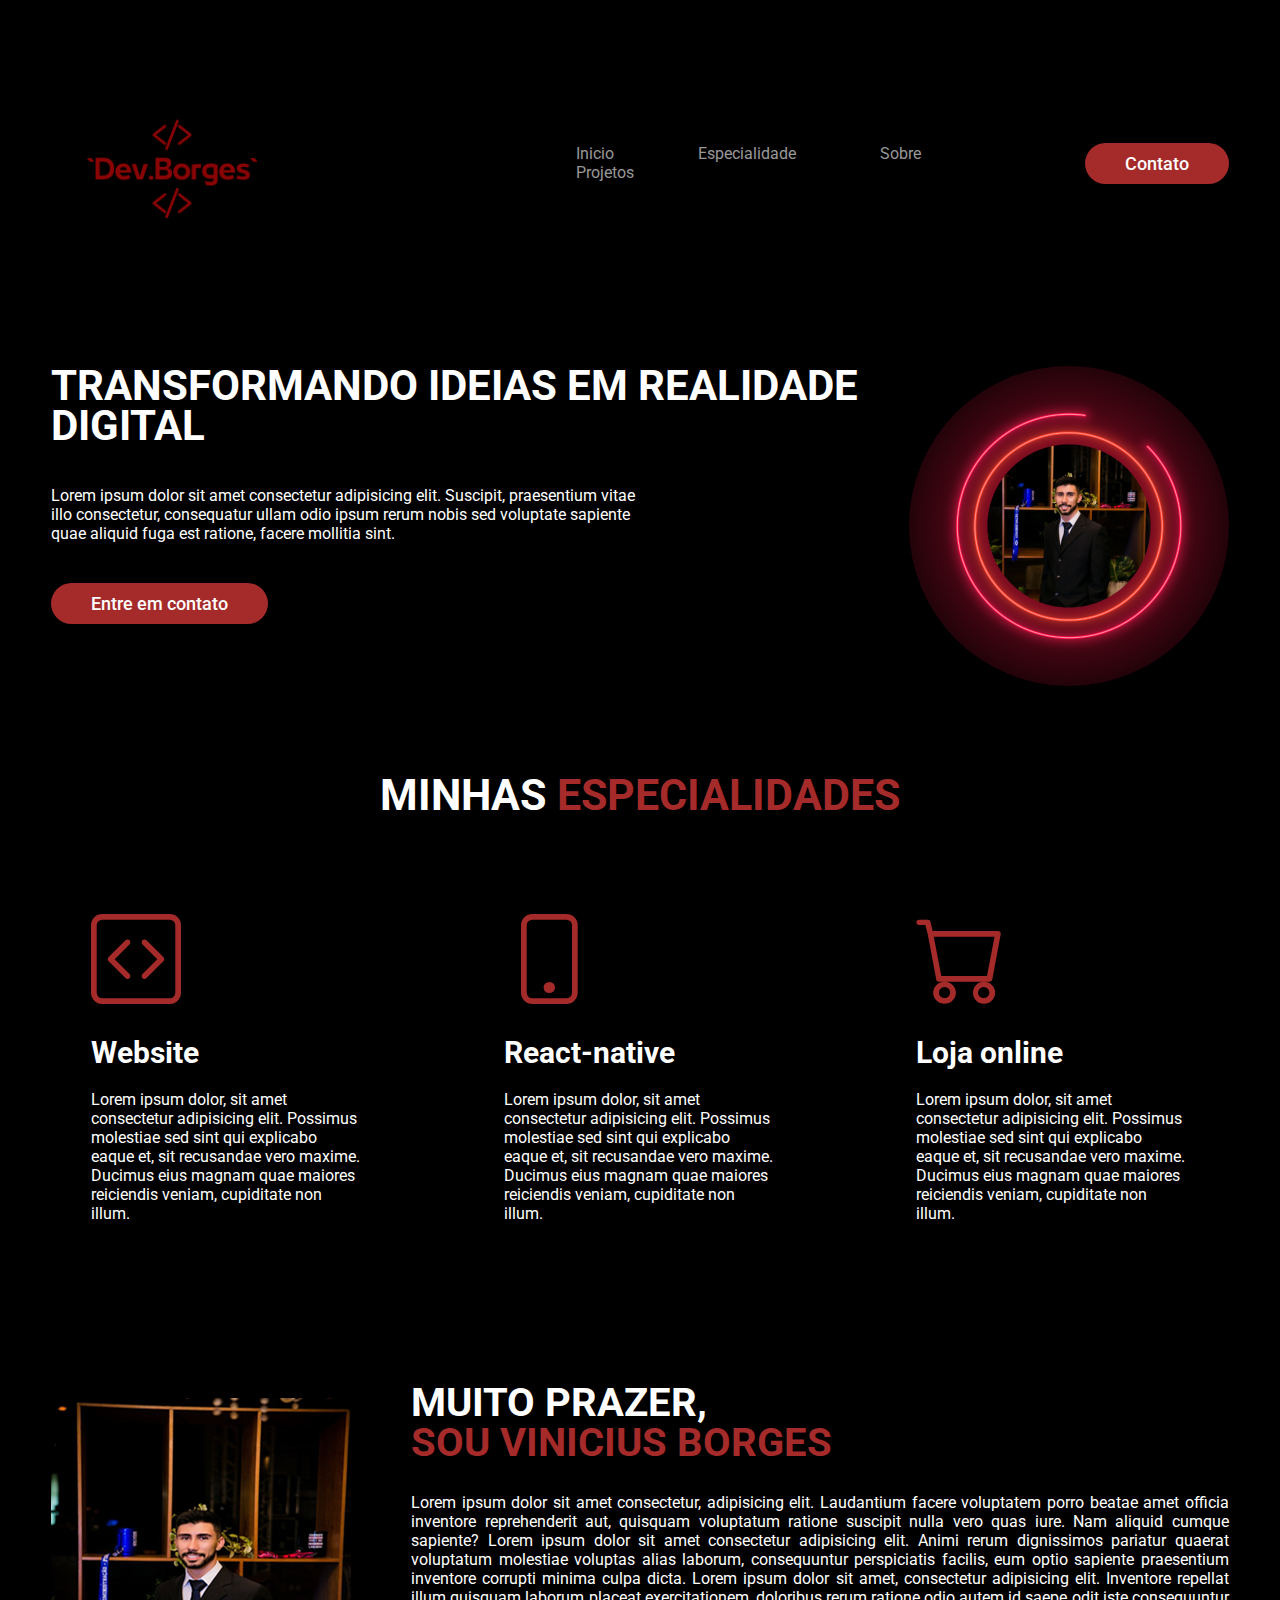
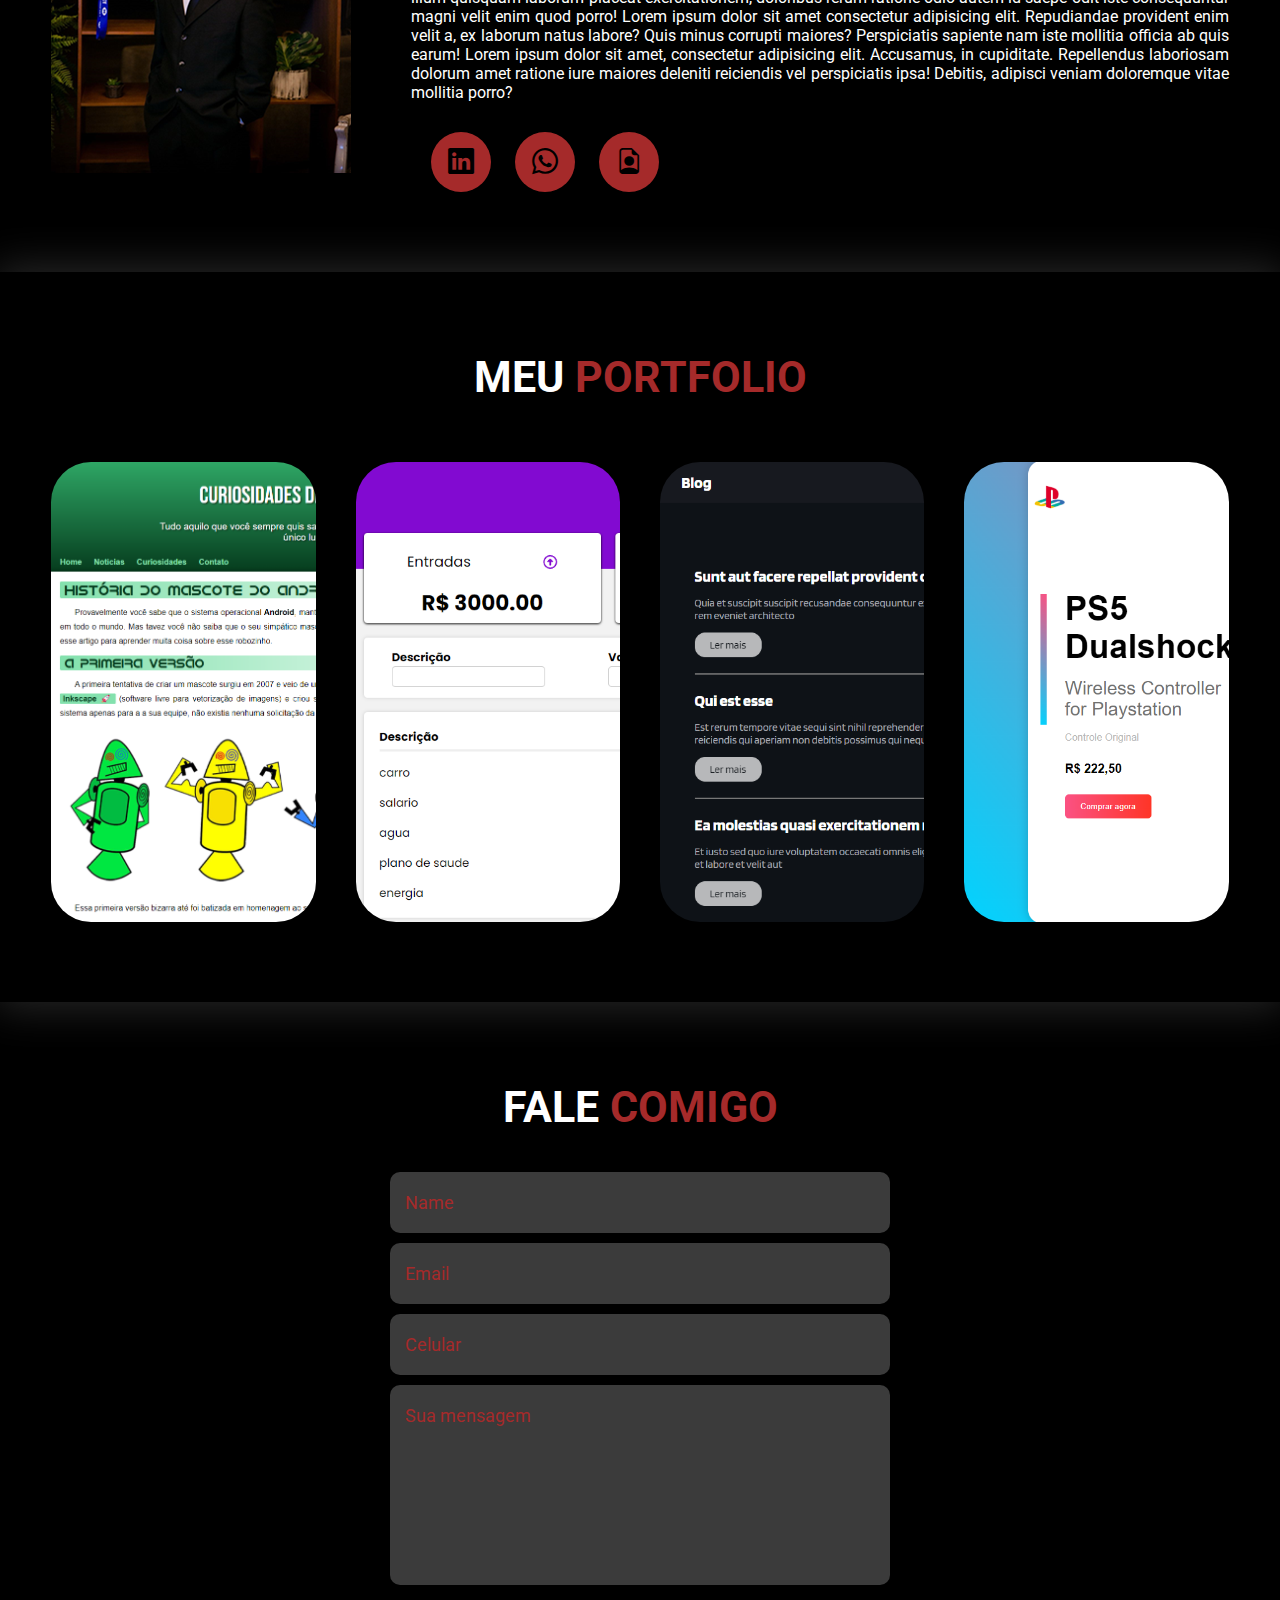
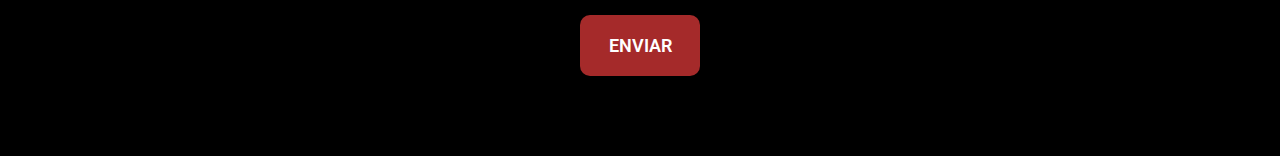
==== index.html @ f1cf3e7f "projeto finalizado" ====
<!DOCTYPE html>
<html lang="pt-br">

<head>
    <meta charset="UTF-8">
    <meta name="viewport" content="width=device-width, initial-scale=1.0">
    <link rel="preconnect" href="https://fonts.googleapis.com">
    <link rel="preconnect" href="https://fonts.gstatic.com" crossorigin>
    <link href="https://fonts.googleapis.com/css2?family=Roboto:wght@300;400;700&display=swap" rel="stylesheet">
    <link rel="stylesheet" href="style.css">
    <link rel="stylesheet" href="https://cdn.jsdelivr.net/npm/bootstrap-icons@1.11.3/font/bootstrap-icons.min.css">
    <title>Portfolio</title>
</head>

<body>
    <header>
        <div class="interface">
            <div class="logo">
                <img class="img-logo" src="src/imagens/Dev.Borges.png" alt="logo">
            </div>
            <nav class="menu-desktop">
                <ul>
                    <li><a href="#">Inicio</a></li>
                    <li><a href="#">Especialidade</a></li>
                    <li><a href="#">Sobre</a></li>
                    <li><a href="#">Projetos</a></li>
                </ul>
            </nav>
            <div class="btn-contato">
                <a href="#">
                    <button>Contato</button>
                </a>
            </div>
        </div>
    </header>
    <main>
        <section class="topo-do-site">
            <div class="interface">
                <div class="flex">
                    <div class="txt-topo-site">
                        <h1> TRANSFORMANDO IDEIAS EM REALIDADE DIGITAL</h1>
                        <P>Lorem ipsum dolor sit amet consectetur adipisicing elit. Suscipit, praesentium vitae illo
                            consectetur, consequatur ullam odio ipsum rerum nobis sed voluptate sapiente quae aliquid
                            fuga est ratione, facere mollitia sint.</P>
                        <div class="btn-contato">
                            <a href="#">
                                <button>Entre em contato</button>
                            </a>
                        </div>
                    </div>
                    <div class="img-topo-site">
                        <img src="src/imagens/Dark Red Neon Futuristic Instagram Profile Picture.png" alt="">
                    </div>
                </div>
            </div>
        </section>
        <section class="especialidades">
            <div class="interface">
                <h2 class="titulo">MINHAS <span>ESPECIALIDADES</span></h2>
                <div class="flex">
                    <div class="especialidades-box">
                        <i class="bi bi-code-square"></i>
                        <h3>Website</h3>
                        <p>Lorem ipsum dolor, sit amet consectetur adipisicing elit. Possimus molestiae sed sint qui
                            explicabo eaque et, sit recusandae vero maxime. Ducimus eius magnam quae maiores reiciendis
                            veniam, cupiditate non illum.</p>
                    </div>

                    <div class="especialidades-box">
                        <i class="bi bi-phone"></i>
                        <h3>React-native</h3>
                        <p>Lorem ipsum dolor, sit amet consectetur adipisicing elit. Possimus molestiae sed sint qui
                            explicabo eaque et, sit recusandae vero maxime. Ducimus eius magnam quae maiores reiciendis
                            veniam, cupiditate non illum.</p>
                    </div>

                    <div class="especialidades-box">
                        <i class="bi bi-cart"></i>
                        <h3>Loja online</h3>
                        <p>Lorem ipsum dolor, sit amet consectetur adipisicing elit. Possimus molestiae sed sint qui
                            explicabo eaque et, sit recusandae vero maxime. Ducimus eius magnam quae maiores reiciendis
                            veniam, cupiditate non illum.</p>
                    </div>


                </div>
            </div>
        </section>
        <section class="sobre">
            <div class="interface">
                <div class="flex">
                    <div class="img-sobre">
                        <img class="sobre-img" src="src/imagens/vinicius-pequeno.png" alt="">
                    </div>
                    <div class="txt-sobre">
                        <h2>MUITO PRAZER, <span>SOU VINICIUS BORGES</span></h2>
                        <p>Lorem ipsum dolor sit amet consectetur, adipisicing elit. Laudantium facere voluptatem porro
                            beatae amet officia inventore reprehenderit aut, quisquam voluptatum ratione suscipit nulla
                            vero quas iure. Nam aliquid cumque sapiente? Lorem ipsum dolor sit amet consectetur
                            adipisicing elit. Animi rerum dignissimos pariatur quaerat voluptatum molestiae voluptas
                            alias laborum, consequuntur perspiciatis facilis, eum optio sapiente praesentium inventore
                            corrupti minima culpa dicta. Lorem ipsum dolor sit amet, consectetur adipisicing elit.
                            Inventore repellat illum quisquam laborum placeat exercitationem, doloribus rerum ratione
                            odio autem id saepe odit iste consequuntur magni velit enim quod porro! Lorem ipsum dolor
                            sit amet consectetur adipisicing elit. Repudiandae provident enim velit a, ex laborum natus
                            labore? Quis minus corrupti maiores? Perspiciatis sapiente nam iste mollitia officia ab quis
                            earum! Lorem ipsum dolor sit amet, consectetur adipisicing elit. Accusamus, in cupiditate.
                            Repellendus laboriosam dolorum amet ratione iure maiores deleniti reiciendis vel
                            perspiciatis ipsa! Debitis, adipisci veniam doloremque vitae mollitia porro?</p>
                        <div class="btn-social">
                            <a href="#"><button><i class="bi bi-linkedin"></i></button></a>
                            <a href="#"><button><i class="bi bi-whatsapp"></i></button></a>
                            <a href="#"><button><i class="bi bi-file-earmark-person"></i></button></a>
                        </div>
                    </div>
                </div>
            </div>
        </section>
        <section class="Portfolio">
            <div class="interface">
                <h2 class="titulo">MEU <span>PORTFOLIO</span></h2>
                <div class="flex">
                    <div class="img-port" style="background-image: url(src/imagens/android.png);">
                        <div class="overlay">projeto 1</div>
                    </div>
                    <div class="img-port" style="background-image: url(src/imagens/nuh-finanças.png);">
                        <div class="overlay">projeto 2</div>
                    </div>
                    <div class="img-port" style="background-image: url(src/imagens/blog.png);">
                        <div class="overlay">projeto 3</div>
                    </div>
                    <div class="img-port" style="background-image: url(src/imagens/ps5.png);">
                        <div class="overlay">projeto 4</div>
                    </div>
                </div>
            </div>
        </section>
        <section class="formulario">
            <div class="interface">
                <h2 class="titulo">FALE <span>COMIGO</span></h2>
                <form action="">
                    <input type="text" name="" id="" placeholder="Name" required>
                    <input type="text" name="" id="" placeholder="Email">
                    <input type="text" name="" id="" placeholder="Celular"required>
                    <textarea name="" id="" placeholder="Sua mensagem"></textarea>
                    <div class="btn-enviar"><input type="submit" value="ENVIAR"></div>
                </form>
            </div>
        </section>


    </main>
</body>

</html>
---- style.css ----
*{
    margin: 0;
    padding: 0;
    box-sizing: border-box;
    font-family: "Roboto", sans-serif;

}
body{
    background-color: black;
    height: 100vh;

}
.interface{
    max-width: 1280px;
    margin: 0 auto;
}
.flex{
    display: flex;
}
header{
    padding: 40px 4%;
}

header > .interface{
    display: flex;
    align-items: center;
    justify-content: space-between;
}

header a{
    color: rgb(152, 152, 152);
    text-decoration: none;
    display: inline-block;
    transition: .2s;
    
}
header a:hover{
    color: brown;
    transform: scale(1.10);
}

header nav ul{
    list-style-type: none;
}
header nav ul li{
    display: inline-block;
    padding: 0 40px;
}
.btn-contato button{
    padding: 10px 40px ;
    font-size: 18px;
    font-weight: 500;
    background-color: brown;
    border: none;
    color: white;
    border-radius: 30px;
    cursor: pointer;
    transition: .2s;
}
.btn-contato button:hover{
    box-shadow: 0px 0px 8px rgba(165, 42, 42, 0.722);
    transform: scale(1.10);
}
.img-logo{
    width: 50%;
    height: 50%;
}
h2.titulo{
    color: white;
    font-size: 43px;
    text-align: center;

}
h2.titulo span{
    color: brown;
}
section.topo-do-site{
    padding: 40px 4%;

}
.topo-do-site .txt-topo-site .flex{
    align-items: center;
    justify-content: center;
    gap: 90px;
  
}
.topo-do-site h1{
    color: white;
    font-size: 42px;
    line-height: 40px;
}
.topo-do-site h1:hover{
    color: rgba(165, 42, 42, 0.919);
}
.topo-do-site .txt-topo-site p{
    color: white;
    margin: 40px 0;
    width: 70%;

}
.topo-do-site .img-topo-site img{
    position: relative;
    animation: flutuar 2s ease-in-out infinite alternate;
    border-radius: 50%;

}
@keyframes flutuar {
    0%{
        top: 0;
    }
    100%{
        top: 30px;
    }
    
}

/*estilo de especialidade*/

section.especialidades{
    padding: 40px 4%;
}
section.especialidades .flex{
    gap: 60px;
}

section.especialidades .especialidades-box{
    color: white;
    padding: 40px;
    margin-top: 50px;
    border-radius: 20px;
    transition: .2s;

}
section.especialidades .especialidades-box:hover{
    transform: scale(1.05);
    box-shadow: 0 0 8px #ffffff86;
}

section.especialidades .especialidades-box i{
    font-size: 90px;
    color: brown;
    
}
section.especialidades .especialidades-box h3{
    font-size: 30px;
    padding: 20px 0px ;
}
#especialidades-carousel {
    margin-top: 20px;
}

/*css do sobre*/

section.sobre{
    padding: 80px 4%;
}
section.sobre .flex{
    gap: 60px;
    align-items: center;
}

.sobre .txt-sobre{
    color: white;
}
.sobre .txt-sobre h2{
    font-size: 40px;
    line-height: 40px;
    margin-bottom: 30px;

}
.sobre .txt-sobre h2 span{
    color: brown;
    display: block;
}
.sobre .txt-sobre p{
    text-align: justify;
}
.sobre .txt-sobre .btn-social button{
    width: 60px;
    height: 60px;
    border-radius: 50%;
    border: none;
    background-color: brown;
    font-size: 26px;
    cursor: pointer;
    transition: .2s;
}
.sobre .txt-sobre .btn-social button:hover{
    box-shadow: 0px 0px 8px rgba(165, 42, 42, 0.722);
    transform: scale(1.10);
}
.sobre .txt-sobre .btn-social{
    margin-top: 30px;
   
}
.sobre .txt-sobre .btn-social a{
    padding-left: 20px;
}

.sobre .sobre-img{
    object-fit: cover; 
}

/*CSS PORTFOLIO*/

section.Portfolio{
    padding: 80px 4%;
    box-shadow: 0 0 40px 5px #ffffff28;
}
section.Portfolio .flex{
    gap: 40px;
    margin-top: 60px;
}

.img-port{
    width: 380px;
    height: 460px;
    background-size: cover;
    background-position: 0% 100%;
    transition: 8s;
    border-radius: 40px;
    cursor: pointer;
    position: relative;
   
}
.img-port:hover{
    background-position: 100% 0%; 

    
}
.overlay{
    position: absolute;
    top: 0;
    left: 0;
    width: 100%;
    height: 100%;
    border-radius: 38px;
    display: flex;
    justify-content: center;
    align-items: center;
    font-size: 24px;
    font-weight: 600;
    background-color: #000000b8;
    color: white;
    opacity: 0;
    transition: .5s;
}
.overlay:hover{
    opacity: 1;
}

/*css formulario*/

section.formulario{
    padding: 80px 4%;
}

form{
    max-width: 500px;
    margin: 0 auto;
    display: flex;
    justify-content: center;
    flex-direction: column;
    gap: 10px;
    margin-top: 40px;
}
form input, form textarea{
    width: 100%;
    background-color: rgba(63, 63, 63, 0.938);
    border: none;
    outline: 0;
    padding: 20px 15px;
    border-radius: 10px;
    color: white;
    font-size: 18px;
}
form input::placeholder{
    color: brown;
}
form textarea{
    height: 200px;
    resize: none;
}
form textarea::placeholder{
    color: brown;
}
form .btn-enviar{
    margin-top: 20px;
    text-align: center;

}
form .btn-enviar input{
    width: 120px;
    background-color: brown;
    cursor: pointer;
    font-size: 18px;
    font-weight: 600;
    transition: .2s;
    
}
form .btn-enviar input:hover{
    color: brown;
    background-color: white;
}


/* olhar o video de como deixar o formulario valido para receber informaçoes, esta na parte 6*/

@media screen and (max-width:1020px){
    .flex{
        flex-direction: column;
    }
    .topo-do-site .flex{
        flex-direction: column-reverse;
    }
    h2.titulo{
        font-size: 35px;
    }
    /*cabeçalho*/
    .menu-desktop, .btn-contato{
        display: none;
    }
    section.topo-do-site{
        padding: 10px 8%;
    }
    .topo-do-site h1{
        font-size: 30px;
        margin-top: 40px;
    }
    .topo-do-site .img-topo-site img{
        width: 90%;
    }
    section.especialidades{
        padding: 40px 8%;
    }
    section.sobre{
        padding: 80px 8%;
    }
    .sobre .txt-sobre h2{
        font-size: 35px;
        line-height: 35px;
        text-align: center;
    }
    .btn-social{
        text-align: center;
    }
    section.portfolio{
        padding: 80px 8%;
    }
    .img-port{
        width: 100%;
        max-width: 360px;
        margin: 0 auto;
    }
    section.portfolio .flex{
        gap: 60px;
    }
}
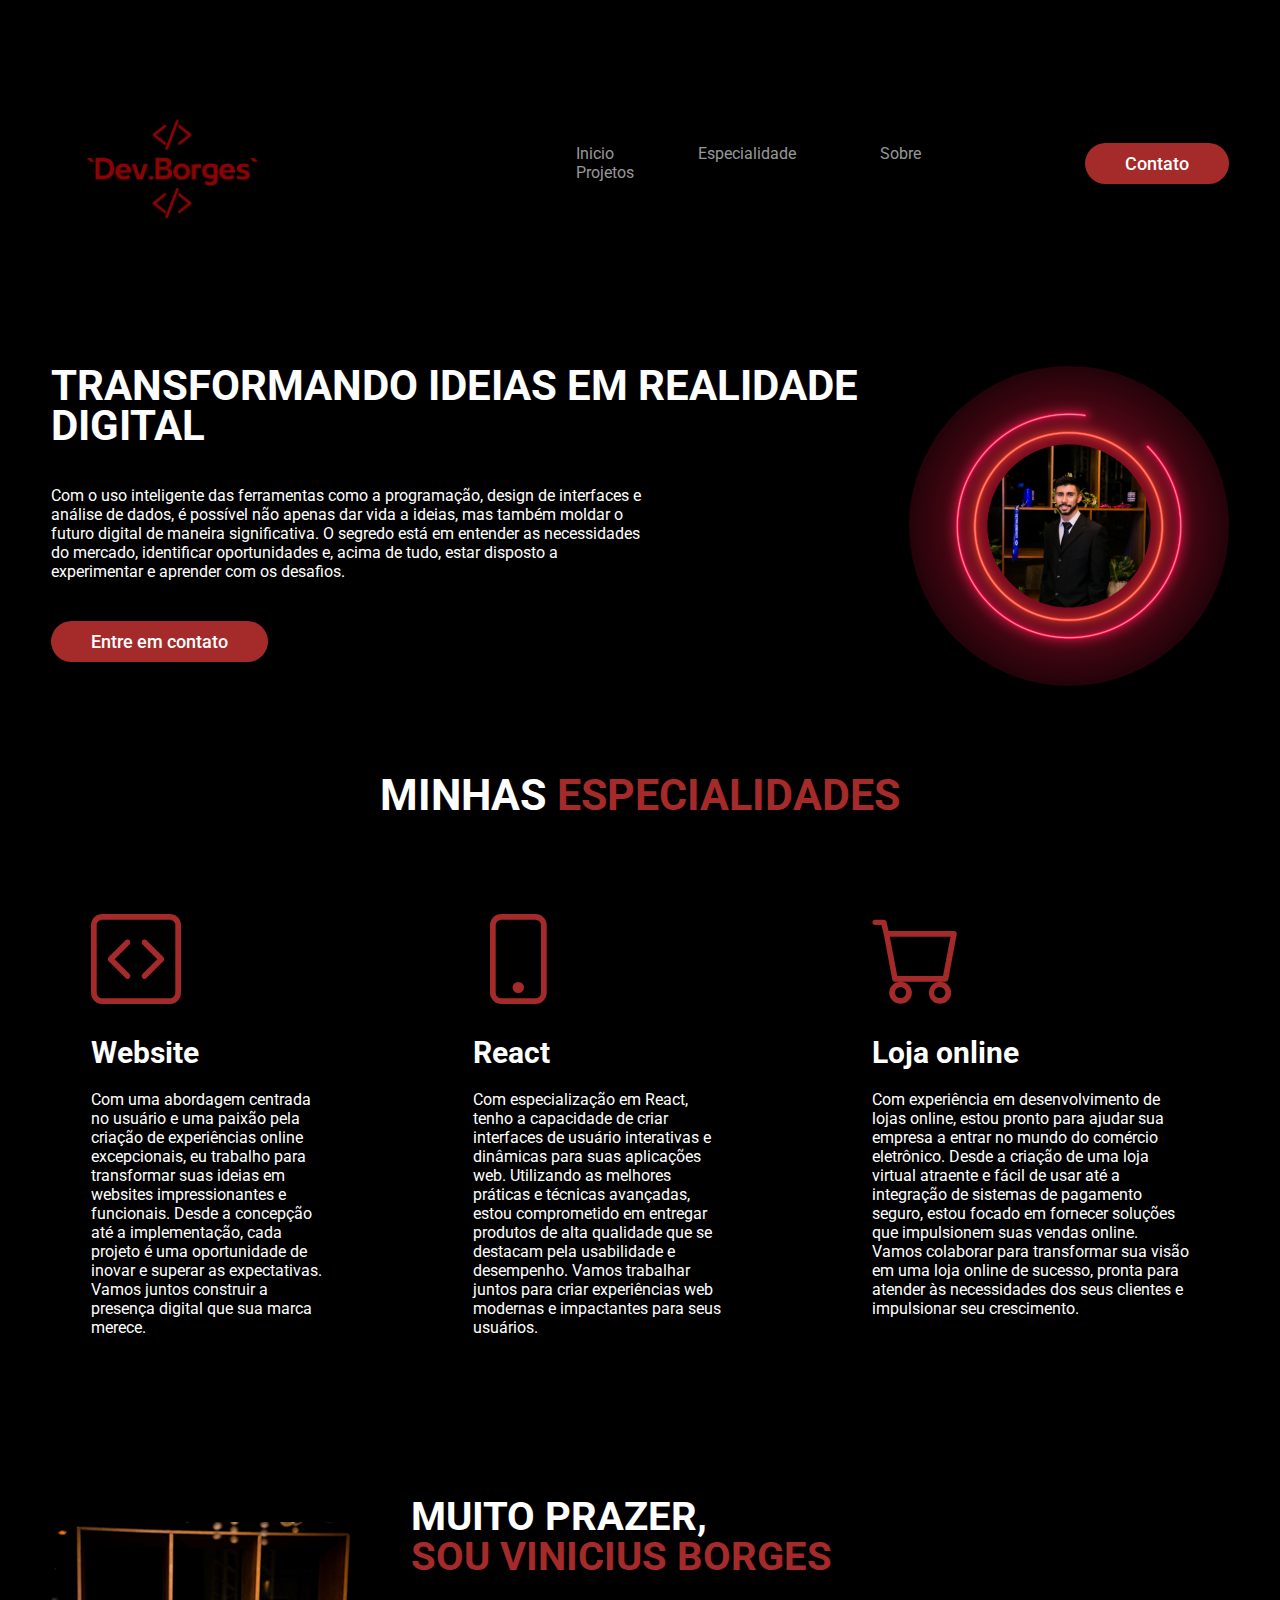
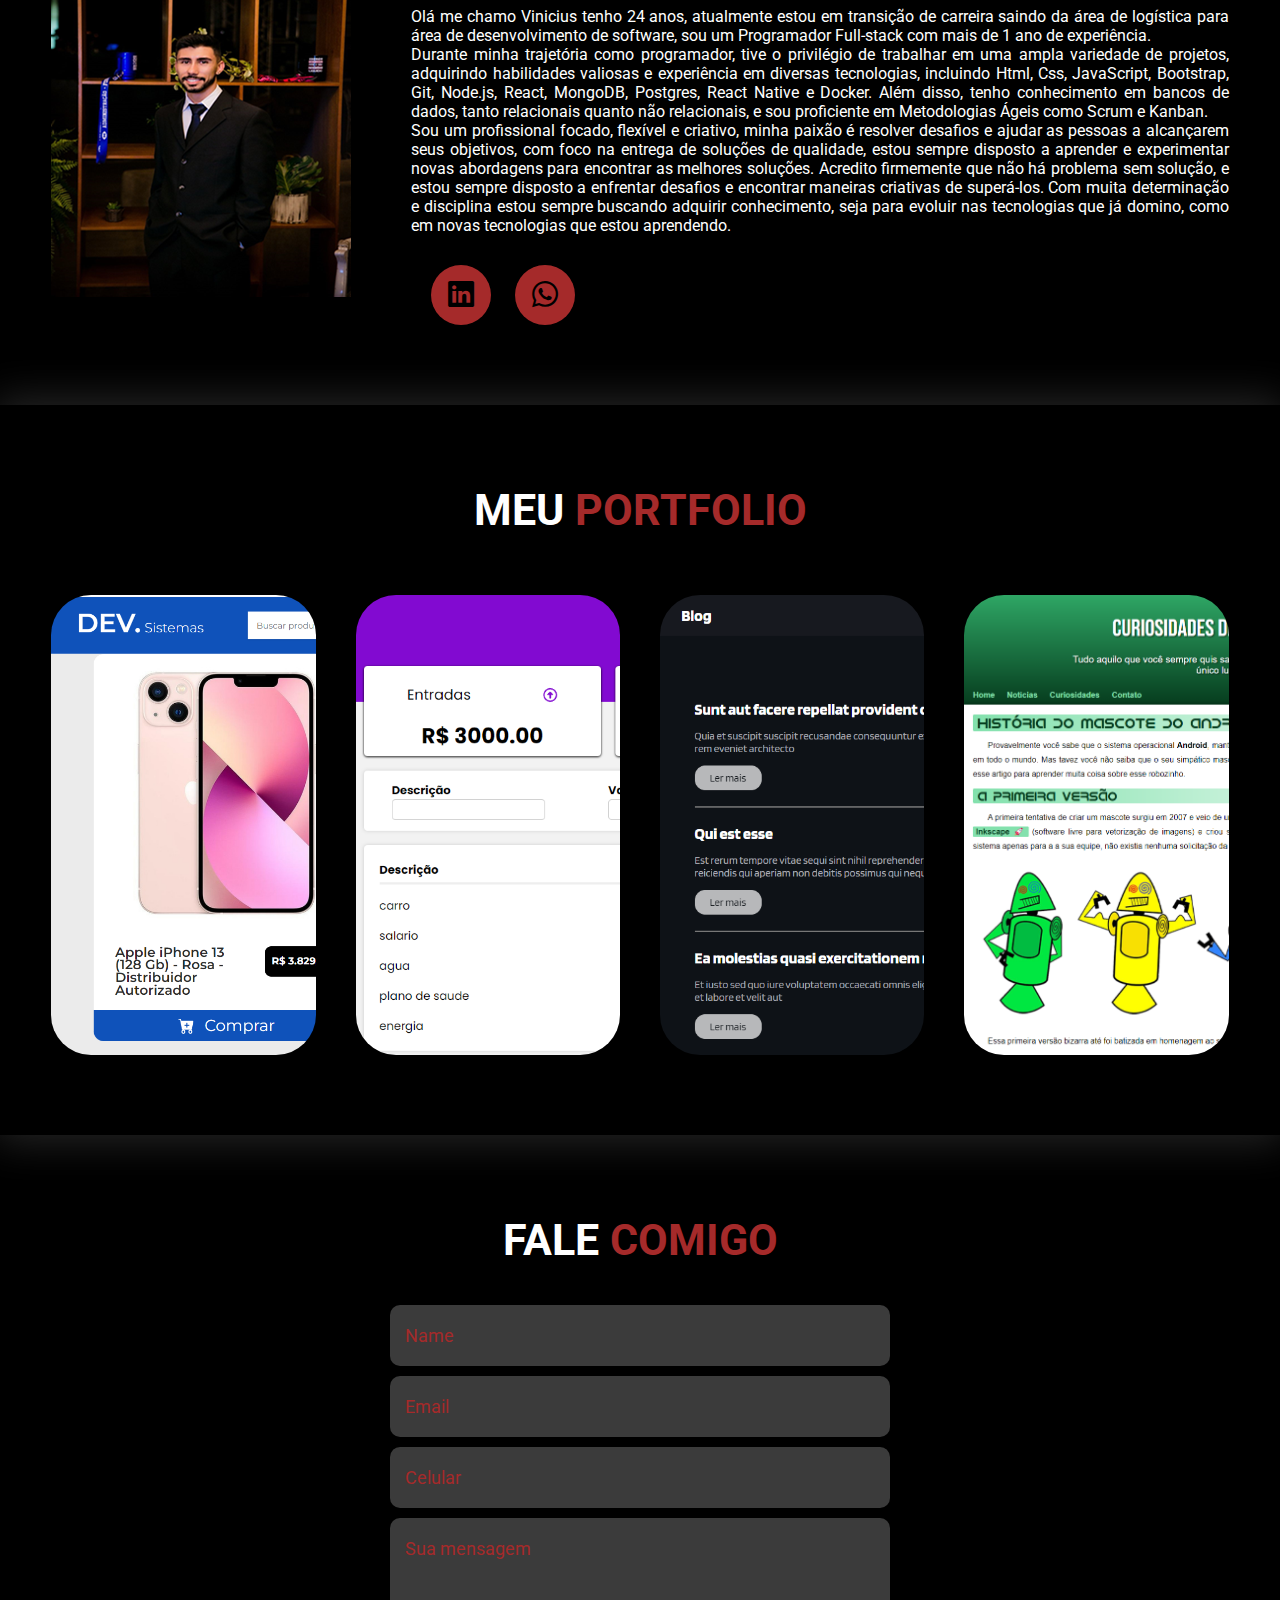
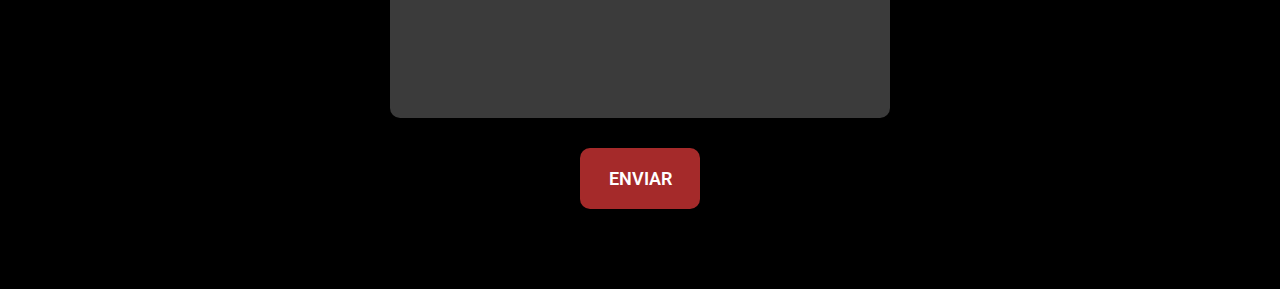
==== commit 25cbb156: "ajustes" ====
--- a/index.html
+++ b/index.html
@@ -21,13 +21,13 @@
             <nav class="menu-desktop">
                 <ul>
                     <li><a href="#">Inicio</a></li>
-                    <li><a href="#">Especialidade</a></li>
-                    <li><a href="#">Sobre</a></li>
-                    <li><a href="#">Projetos</a></li>
+                    <li><a href="#especialidades">Especialidade</a></li>
+                    <li><a href="#sobre">Sobre</a></li>
+                    <li><a href="#projetos">Projetos</a></li>
                 </ul>
             </nav>
             <div class="btn-contato">
-                <a href="#">
+                <a href="https://web.whatsapp.com/send?phone=55994055923"target="_blank">
                     <button>Contato</button>
                 </a>
             </div>
@@ -39,11 +39,9 @@
                 <div class="flex">
                     <div class="txt-topo-site">
                         <h1> TRANSFORMANDO IDEIAS EM REALIDADE DIGITAL</h1>
-                        <P>Lorem ipsum dolor sit amet consectetur adipisicing elit. Suscipit, praesentium vitae illo
-                            consectetur, consequatur ullam odio ipsum rerum nobis sed voluptate sapiente quae aliquid
-                            fuga est ratione, facere mollitia sint.</P>
+                        <P>Com o uso inteligente das ferramentas como a programação, design de interfaces e análise de dados, é possível não apenas dar vida a ideias, mas também moldar o futuro digital de maneira significativa. O segredo está em entender as necessidades do mercado, identificar oportunidades e, acima de tudo, estar disposto a experimentar e aprender com os desafios.</P>
                         <div class="btn-contato">
-                            <a href="#">
+                            <a href="#forme">
                                 <button>Entre em contato</button>
                             </a>
                         </div>
@@ -56,30 +54,24 @@
         </section>
         <section class="especialidades">
             <div class="interface">
-                <h2 class="titulo">MINHAS <span>ESPECIALIDADES</span></h2>
+                <h2 class="titulo" id="especialidades">MINHAS <span>ESPECIALIDADES</span></h2>
                 <div class="flex">
                     <div class="especialidades-box">
                         <i class="bi bi-code-square"></i>
                         <h3>Website</h3>
-                        <p>Lorem ipsum dolor, sit amet consectetur adipisicing elit. Possimus molestiae sed sint qui
-                            explicabo eaque et, sit recusandae vero maxime. Ducimus eius magnam quae maiores reiciendis
-                            veniam, cupiditate non illum.</p>
+                        <p>Com uma abordagem centrada no usuário e uma paixão pela criação de experiências online excepcionais, eu trabalho para transformar suas ideias em websites impressionantes e funcionais. Desde a concepção até a implementação, cada projeto é uma oportunidade de inovar e superar as expectativas. Vamos juntos construir a presença digital que sua marca merece.</p>
                     </div>
 
                     <div class="especialidades-box">
                         <i class="bi bi-phone"></i>
-                        <h3>React-native</h3>
-                        <p>Lorem ipsum dolor, sit amet consectetur adipisicing elit. Possimus molestiae sed sint qui
-                            explicabo eaque et, sit recusandae vero maxime. Ducimus eius magnam quae maiores reiciendis
-                            veniam, cupiditate non illum.</p>
+                        <h3>React</h3>
+                        <p>Com especialização em React, tenho a capacidade de criar interfaces de usuário interativas e dinâmicas para suas aplicações web. Utilizando as melhores práticas e técnicas avançadas, estou comprometido em entregar produtos de alta qualidade que se destacam pela usabilidade e desempenho. Vamos trabalhar juntos para criar experiências web modernas e impactantes para seus usuários.</p>
                     </div>
 
                     <div class="especialidades-box">
                         <i class="bi bi-cart"></i>
                         <h3>Loja online</h3>
-                        <p>Lorem ipsum dolor, sit amet consectetur adipisicing elit. Possimus molestiae sed sint qui
-                            explicabo eaque et, sit recusandae vero maxime. Ducimus eius magnam quae maiores reiciendis
-                            veniam, cupiditate non illum.</p>
+                        <p>Com experiência em desenvolvimento de lojas online, estou pronto para ajudar sua empresa a entrar no mundo do comércio eletrônico. Desde a criação de uma loja virtual atraente e fácil de usar até a integração de sistemas de pagamento seguro, estou focado em fornecer soluções que impulsionem suas vendas online. Vamos colaborar para transformar sua visão em uma loja online de sucesso, pronta para atender às necessidades dos seus clientes e impulsionar seu crescimento.</p>
                     </div>
 
 
@@ -92,45 +84,35 @@
                     <div class="img-sobre">
                         <img class="sobre-img" src="src/imagens/vinicius-pequeno.png" alt="">
                     </div>
-                    <div class="txt-sobre">
+                    <div class="txt-sobre" id="sobre">
                         <h2>MUITO PRAZER, <span>SOU VINICIUS BORGES</span></h2>
-                        <p>Lorem ipsum dolor sit amet consectetur, adipisicing elit. Laudantium facere voluptatem porro
-                            beatae amet officia inventore reprehenderit aut, quisquam voluptatum ratione suscipit nulla
-                            vero quas iure. Nam aliquid cumque sapiente? Lorem ipsum dolor sit amet consectetur
-                            adipisicing elit. Animi rerum dignissimos pariatur quaerat voluptatum molestiae voluptas
-                            alias laborum, consequuntur perspiciatis facilis, eum optio sapiente praesentium inventore
-                            corrupti minima culpa dicta. Lorem ipsum dolor sit amet, consectetur adipisicing elit.
-                            Inventore repellat illum quisquam laborum placeat exercitationem, doloribus rerum ratione
-                            odio autem id saepe odit iste consequuntur magni velit enim quod porro! Lorem ipsum dolor
-                            sit amet consectetur adipisicing elit. Repudiandae provident enim velit a, ex laborum natus
-                            labore? Quis minus corrupti maiores? Perspiciatis sapiente nam iste mollitia officia ab quis
-                            earum! Lorem ipsum dolor sit amet, consectetur adipisicing elit. Accusamus, in cupiditate.
-                            Repellendus laboriosam dolorum amet ratione iure maiores deleniti reiciendis vel
-                            perspiciatis ipsa! Debitis, adipisci veniam doloremque vitae mollitia porro?</p>
+                        <p>Olá me chamo Vinicius tenho 24 anos, atualmente estou em transição de carreira saindo da área de logística para área de desenvolvimento de software, sou um Programador Full-stack com mais de 1 ano de experiência. 
+                            <br>
+                            Durante minha trajetória como programador, tive o privilégio de trabalhar em uma ampla variedade de projetos, adquirindo habilidades valiosas e experiência em diversas tecnologias, incluindo Html, Css, JavaScript, Bootstrap, Git, Node.js, React, MongoDB, Postgres, React Native e Docker. Além disso, tenho conhecimento em bancos de dados, tanto relacionais quanto não relacionais, e sou proficiente em Metodologias Ágeis como Scrum e Kanban.
+                            <br>Sou um profissional focado, flexível e criativo, minha paixão é resolver desafios e ajudar as pessoas a alcançarem seus objetivos, com foco na entrega de soluções de qualidade, estou sempre disposto a aprender e experimentar novas abordagens para encontrar as melhores soluções. Acredito firmemente que não há problema sem solução, e estou sempre disposto a enfrentar desafios e encontrar maneiras criativas de superá-los. Com muita determinação e disciplina estou sempre buscando adquirir conhecimento, seja para evoluir nas tecnologias que já domino, como em novas tecnologias que estou aprendendo.</p>
                         <div class="btn-social">
-                            <a href="#"><button><i class="bi bi-linkedin"></i></button></a>
-                            <a href="#"><button><i class="bi bi-whatsapp"></i></button></a>
-                            <a href="#"><button><i class="bi bi-file-earmark-person"></i></button></a>
+                            <a href="https://www.linkedin.com/in/borges-vinicius-dev/"target="_blank"><button><i class="bi bi-linkedin"></i></button></a>
+                            <a href="https://web.whatsapp.com/send?phone=55994055923"target="_blank"><button><i class="bi bi-whatsapp"></i></button></a>                          
                         </div>
                     </div>
                 </div>
             </div>
         </section>
         <section class="Portfolio">
-            <div class="interface">
+            <div class="interface" id="projetos">
                 <h2 class="titulo">MEU <span>PORTFOLIO</span></h2>
                 <div class="flex">
-                    <div class="img-port" style="background-image: url(src/imagens/android.png);">
-                        <div class="overlay">projeto 1</div>
+                    <div class="img-port" style="background-image: url(src/imagens/dev.sistemas.png);">
+                        <div class="overlay"><a href="https://dev-sistemas.netlify.app/"target="_blank">Projeto 1</a></div>
                     </div>
                     <div class="img-port" style="background-image: url(src/imagens/nuh-finanças.png);">
-                        <div class="overlay">projeto 2</div>
+                        <div class="overlay"><a href="https://nubank-financas-990002.netlify.app/"target="_blank">Projeto 2</a></div>
                     </div>
                     <div class="img-port" style="background-image: url(src/imagens/blog.png);">
-                        <div class="overlay">projeto 3</div>
+                        <div class="overlay"><a href="https://my-first-blog01.netlify.app/"target="_blank">Projeto 3</a></div>
                     </div>
-                    <div class="img-port" style="background-image: url(src/imagens/ps5.png);">
-                        <div class="overlay">projeto 4</div>
+                    <div class="img-port" style="background-image: url(src/imagens/android.png);">
+                        <div class="overlay"><a href="https://historia-android-b0ff0.netlify.app/"target="_blank">Projeto 4</a></div>
                     </div>
                 </div>
             </div>
@@ -138,7 +120,7 @@
         <section class="formulario">
             <div class="interface">
                 <h2 class="titulo">FALE <span>COMIGO</span></h2>
-                <form action="">
+                <form action="https://formsubmit.co/borgesvinicius27@gmail.com​" id="forme" method="post">
                     <input type="text" name="" id="" placeholder="Name" required>
                     <input type="text" name="" id="" placeholder="Email">
                     <input type="text" name="" id="" placeholder="Celular"required>
--- a/style.css
+++ b/style.css
@@ -248,6 +248,11 @@
 .overlay:hover{
     opacity: 1;
 }
+.overlay > a{
+    color: white;
+    overflow: none;
+    text-decoration: none;
+}
 
 /*css formulario*/
 
@@ -365,4 +370,3 @@
 
 
 
-
